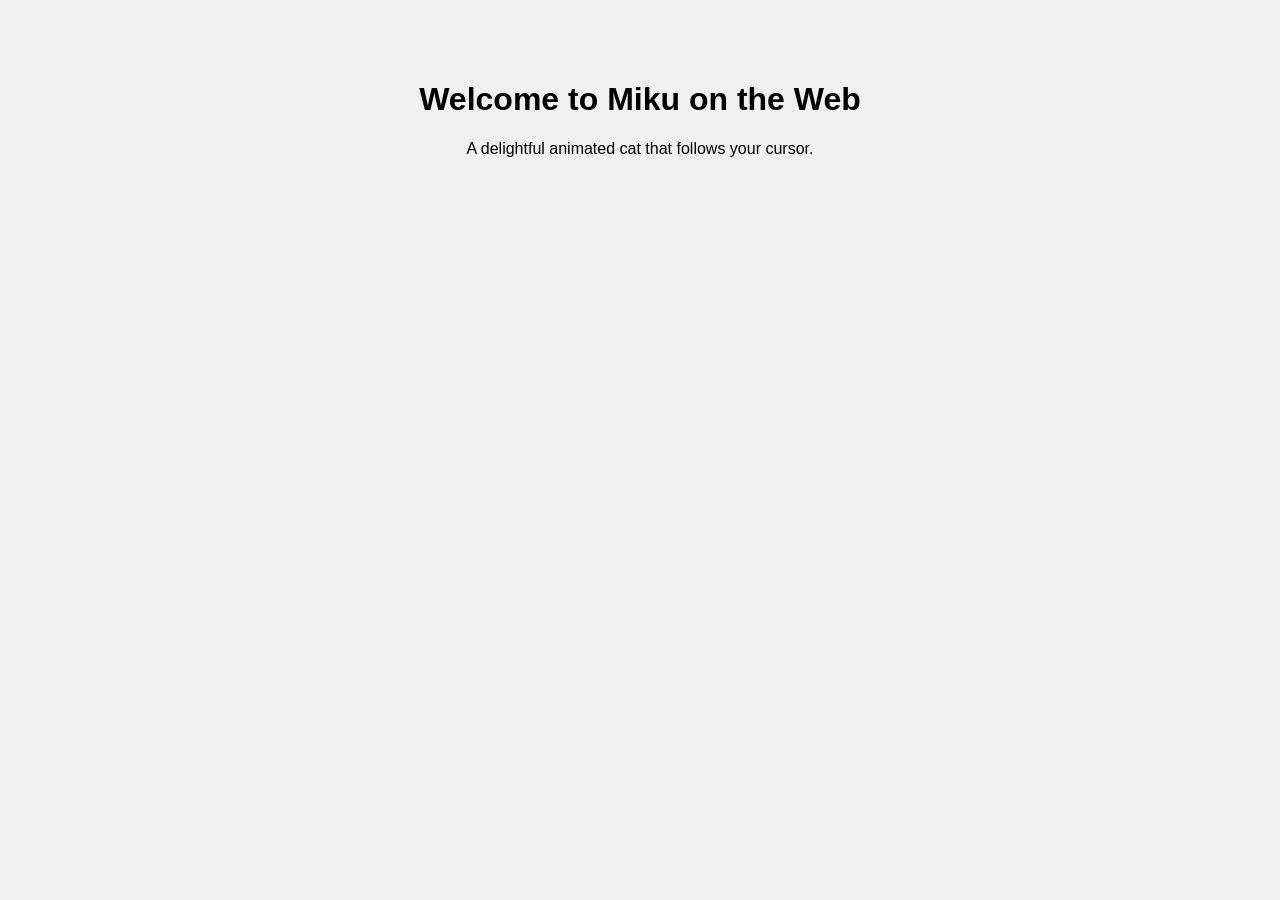
==== index1.html @ 32becc81 "Initial commit - Firebase project" ====
<!DOCTYPE html>
<html lang="en">
<head>
    <meta charset="UTF-8">
    <meta name="viewport" content="width=device-width, initial-scale=1.0">
    <title>Neko on the Web</title>
    <link rel="stylesheet" href="style.css">
</head>
<body>
    <div id="neko-container">
        <img id="neko" src="assets/awake.png" alt="Neko">
    </div>
    <div class="content">
        <h1>Welcome to Miku on the Web</h1>
        <p>A delightful animated cat that follows your cursor.</p>
    </div>

    <audio id="awake-sound" src="assets/awake.wav"></audio>
    <audio id="idle1-sound" src="assets/idle1.wav"></audio>
    <audio id="idle2-sound" src="assets/idle2.wav"></audio>
    <audio id="idle3-sound" src="assets/idle3.wav"></audio>
    <audio id="sleep-sound" src="assets/sleep.wav"></audio>

    <script src="script.js"></script>
</body>
</html>
---- style.css ----
body {
    margin: 0;
    font-family: sans-serif;
    text-align: center;
    background-color: #f0f0f0;
}

#neko-container {
    position: fixed;
    top: 0;
    left: 0;
    width: 100%;
    height: 100%;
    pointer-events: none;
}

#neko {
    position: absolute;
    width: 32px;
    height: 32px;
}

.content {
    padding-top: 60px;
}
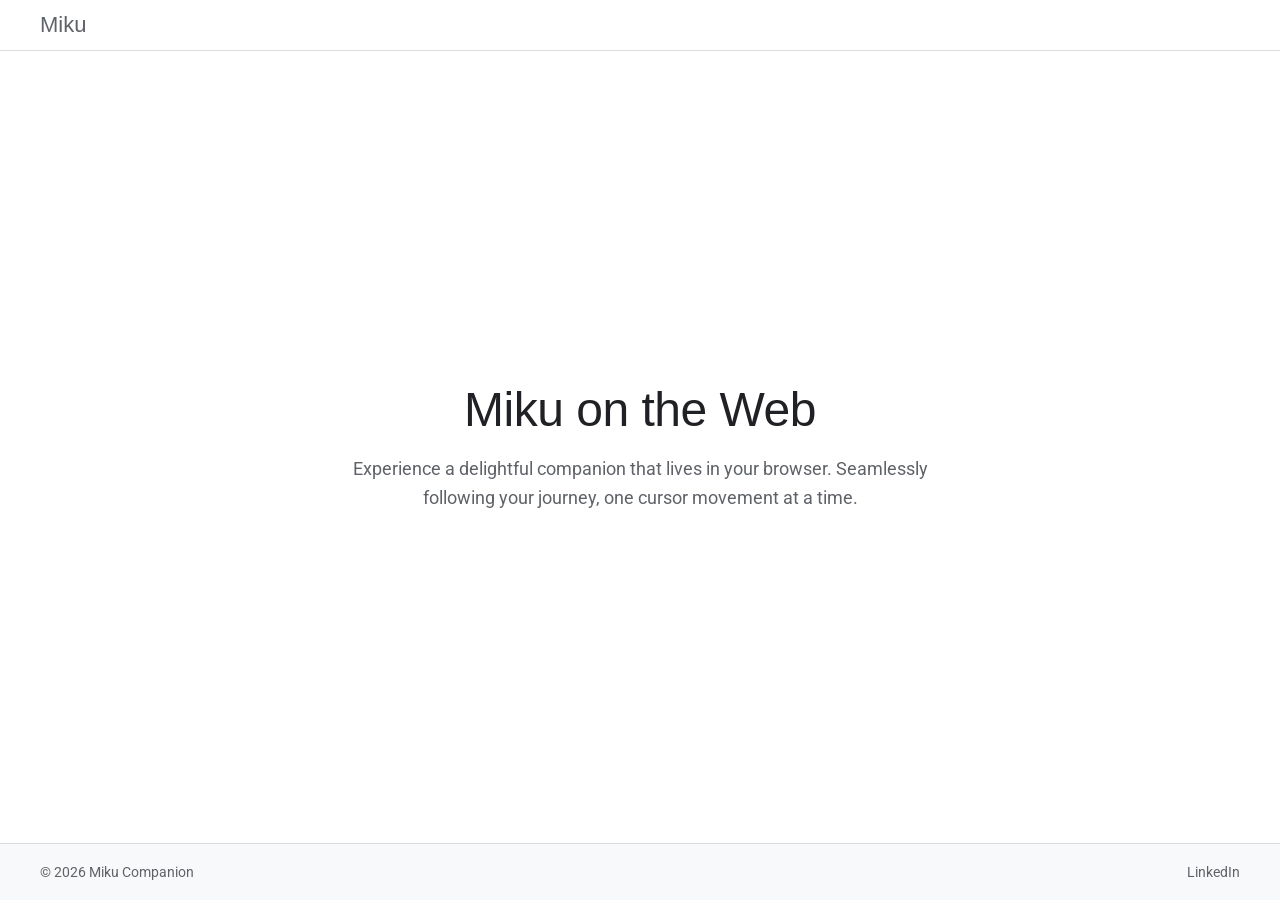
==== commit 0bce95aa: "Place Miku cat beside navbar logo on initial load before cursor tracking starts" ====
--- a/index1.html
+++ b/index1.html
@@ -1,20 +1,46 @@
-
 <!DOCTYPE html>
 <html lang="en">
 <head>
     <meta charset="UTF-8">
     <meta name="viewport" content="width=device-width, initial-scale=1.0">
-    <title>Neko on the Web</title>
+    <title>Miku on the Web</title>
+    <link href="https://fonts.googleapis.com/css2?family=Google+Sans:wght@400;500&family=Roboto:wght@400;500&display=swap" rel="stylesheet">
     <link rel="stylesheet" href="style.css">
 </head>
 <body>
-    <div id="neko-container">
-        <img id="neko" src="assets/awake.png" alt="Neko">
-    </div>
-    <div class="content">
-        <h1>Welcome to Miku on the Web</h1>
-        <p>A delightful animated cat that follows your cursor.</p>
-    </div>
+    <header>
+        <nav>
+            <div class="logo">Miku</div>
+            <!-- <div class="nav-links">
+                <a href="https://www.linkedin.com/in/ajb-abin-jacob/" target="_blank" class="btn-secondary">Contact</a>
+            </div> -->
+        </nav>
+    </header>
+
+    <main>
+        <div id="neko-container">
+            <img id="neko" src="assets/awake.png" alt="Miku">
+        </div>
+        
+        <div class="hero-section">
+            <h1>Miku on the Web</h1>
+            <p>Experience a delightful companion that lives in your browser. Seamlessly following your journey, one cursor movement at a time.</p>
+            <!-- <div class="actions">
+                <button class="btn-primary" onclick="focusMiku()">Interact Now</button>
+            </div> -->
+        </div>
+    </main>
+
+    <footer>
+        <div class="footer-bottom">
+            <span>© 2026 Miku Companion</span>
+            <div class="footer-links">
+                <a href="https://www.linkedin.com/in/ajb-abin-jacob/" target="_blank">LinkedIn</a>
+                <!-- <a href="#">Privacy</a>
+                <a href="#">Terms</a> -->
+            </div>
+        </div>
+    </footer>
 
     <audio id="awake-sound" src="assets/awake.wav"></audio>
     <audio id="idle1-sound" src="assets/idle1.wav"></audio>
@@ -24,4 +50,4 @@
 
     <script src="script.js"></script>
 </body>
-</html>
+</html>
--- a/style.css
+++ b/style.css
@@ -24,3 +24,194 @@
 .content {
     padding-top: 60px;
 }
+.contact-section{
+    margin-top:50px;
+    text-align:center;
+}
+
+.contact-form{
+    display:flex;
+    flex-direction:column;
+    max-width:400px;
+    margin:auto;
+}
+
+.contact-form input,
+.contact-form textarea{
+    margin:10px 0;
+    padding:10px;
+    border-radius:8px;
+    border:1px solid #ccc;
+}
+
+.contact-form button{
+    padding:10px;
+    border:none;
+    border-radius:8px;
+    background:#8b8b8b;
+    color:white;
+    font-weight:bold;
+    cursor:pointer;
+}
+
+.social-links{
+    margin-top:20px;
+}
+
+.social-links a{
+    margin:0 10px;
+    text-decoration:none;
+    color:#858585;
+    font-weight:bold;
+}
+
+
+
+
+:root {
+    --google-gray: #5f6368;
+    --google-blue: #1a73e8;
+    --google-border: #dadce0;
+    --bg-white: #ffffff;
+}
+
+body {
+    margin: 0;
+    font-family: 'Roboto', sans-serif;
+    background-color: var(--bg-white);
+    color: #202124;
+    display: flex;
+    flex-direction: column;
+    min-height: 100vh;
+}
+
+/* Header/Nav */
+header {
+    padding: 12px 24px;
+    border-bottom: 1px solid var(--google-border);
+}
+
+nav {
+    display: flex;
+    justify-content: space-between;
+    align-items: center;
+    max-width: 1200px;
+    margin: 0 auto;
+}
+
+.logo {
+    font-family: 'Google Sans', sans-serif;
+    font-size: 22px;
+    color: var(--google-gray);
+    font-weight: 500;
+}
+
+/* Hero Content */
+main {
+    flex-grow: 1;
+    display: flex;
+    flex-direction: column;
+    align-items: center;
+    justify-content: center;
+    text-align: center;
+    padding: 40px 20px;
+}
+
+h1 {
+    font-family: 'Google Sans', sans-serif;
+    font-size: 3rem;
+    font-weight: 400;
+    margin-bottom: 16px;
+    letter-spacing: -0.5px;
+}
+
+p {
+    font-size: 18px;
+    color: var(--google-gray);
+    max-width: 600px;
+    line-height: 1.6;
+    margin-bottom: 32px;
+}
+
+/* Neko Container */
+#neko-container {
+    margin-bottom: 20px;
+    transition: transform 0.3s ease;
+}
+
+#neko {
+    width: 120px; /* Professional sizing */
+    filter: drop-shadow(0 4px 6px rgba(0,0,0,0.1));
+}
+
+/* Buttons */
+.btn-primary {
+    background-color: var(--google-blue);
+    color: white;
+    border: none;
+    padding: 10px 24px;
+    border-radius: 4px;
+    font-family: 'Google Sans', sans-serif;
+    font-size: 14px;
+    font-weight: 500;
+    cursor: pointer;
+    box-shadow: 0 1px 3px rgba(0,0,0,0.12);
+}
+
+.btn-primary:hover {
+    background-color: #185abc;
+    box-shadow: 0 4px 6px rgba(0,0,0,0.15);
+}
+
+/* Footer */
+footer {
+    background: #f8f9fa;
+    padding: 20px;
+    border-top: 1px solid var(--google-border);
+}
+
+.footer-bottom {
+    max-width: 1200px;
+    margin: 0 auto;
+    display: flex;
+    justify-content: space-between;
+    color: var(--google-gray);
+    font-size: 14px;
+}
+
+.footer-links a {
+    margin-left: 20px;
+    text-decoration: none;
+    color: var(--google-gray);
+}
+
+.footer-links a:hover {
+    text-decoration: underline;
+}
+
+/* Updated Neko styling to fix dimensions */
+#neko-container {
+    margin-bottom: 24px;
+    display: flex;
+    justify-content: center;
+    align-items: center;
+    /* This ensures the container doesn't squash the cat */
+    min-height: 35px; 
+}
+
+#neko {
+    /* Set a fixed width or height, but not both as 'auto' */
+    width: 35px; 
+    /* height: auto;  */
+    height: 35px; 
+    
+    /* Pixelated look for crispness if it's a small sprite */
+    image-rendering: pixelated; 
+    
+    /* Standard Google-style shadow for depth */
+    filter: drop-shadow(0 8px 12px rgba(0,0,0,0.15));
+    
+    /* Prevents stretching */
+    object-fit: contain;
+    transition: transform 0.2s ease-out;
+}
